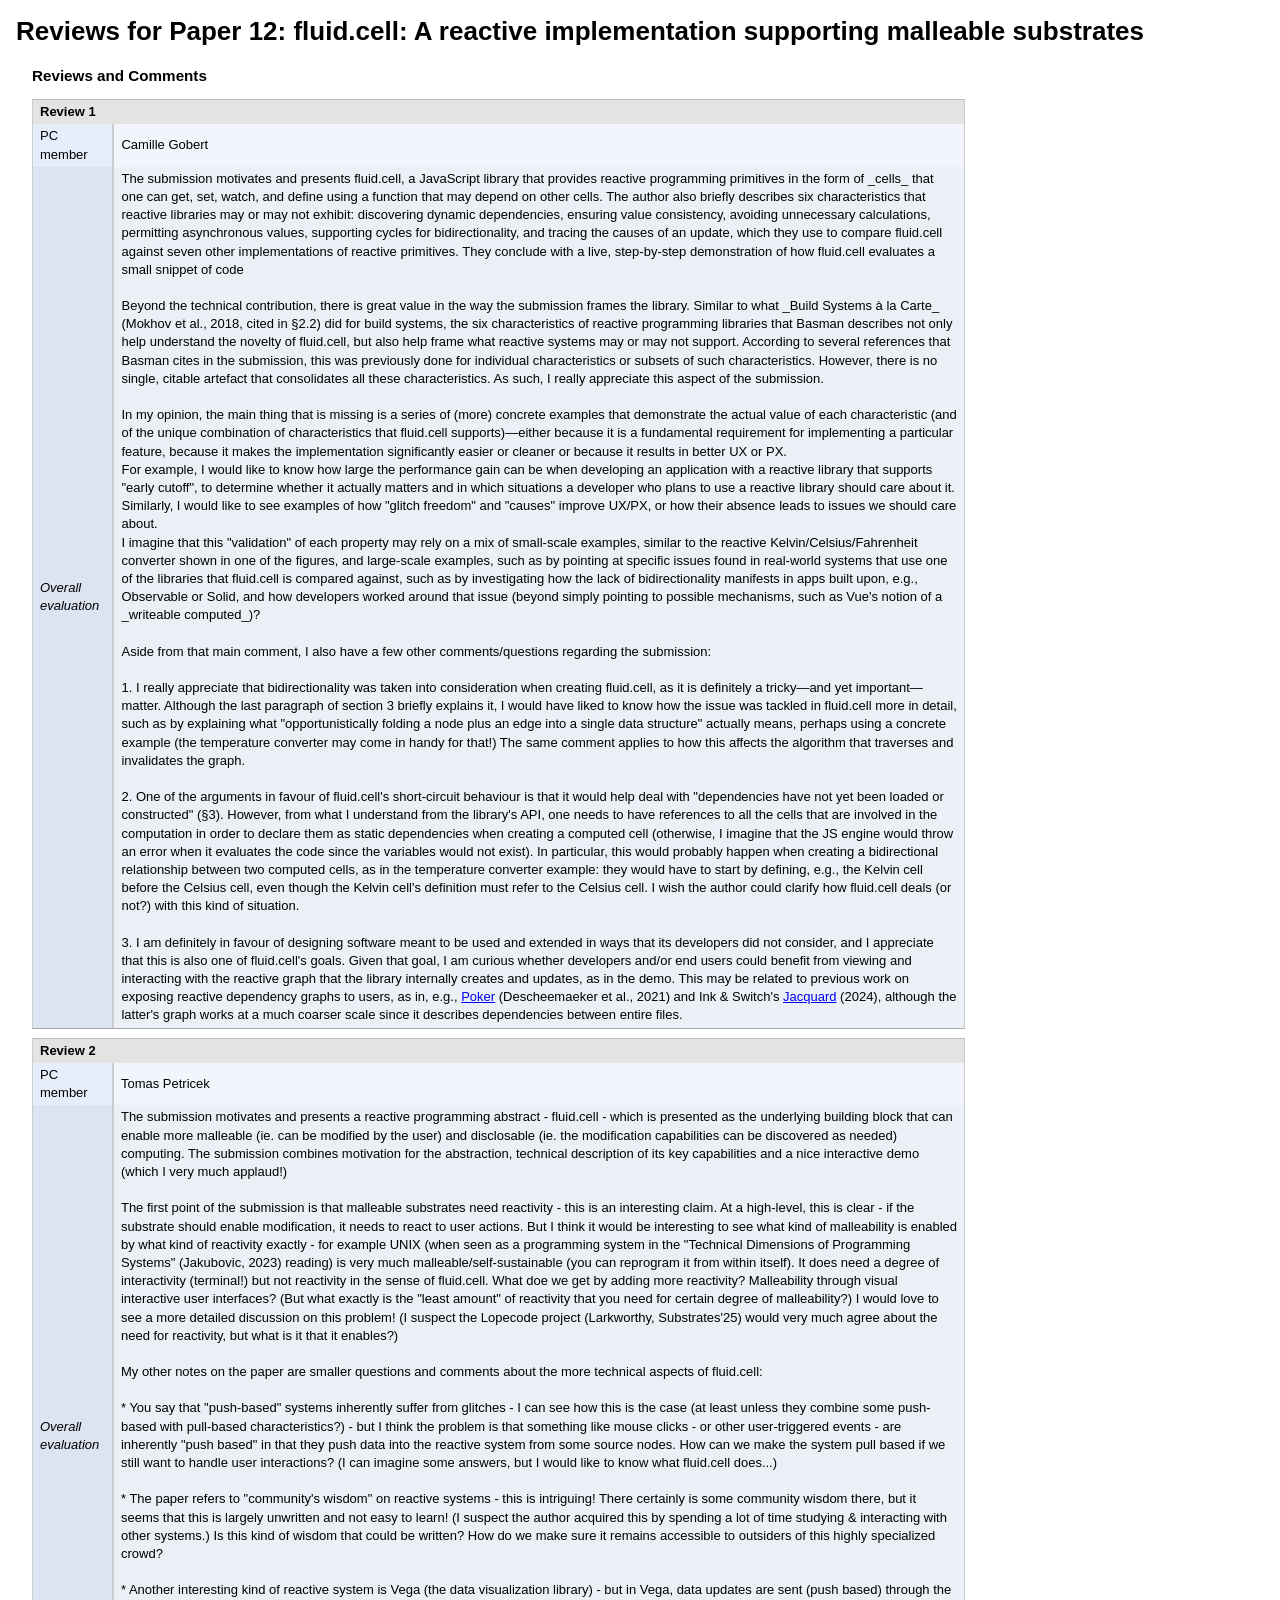
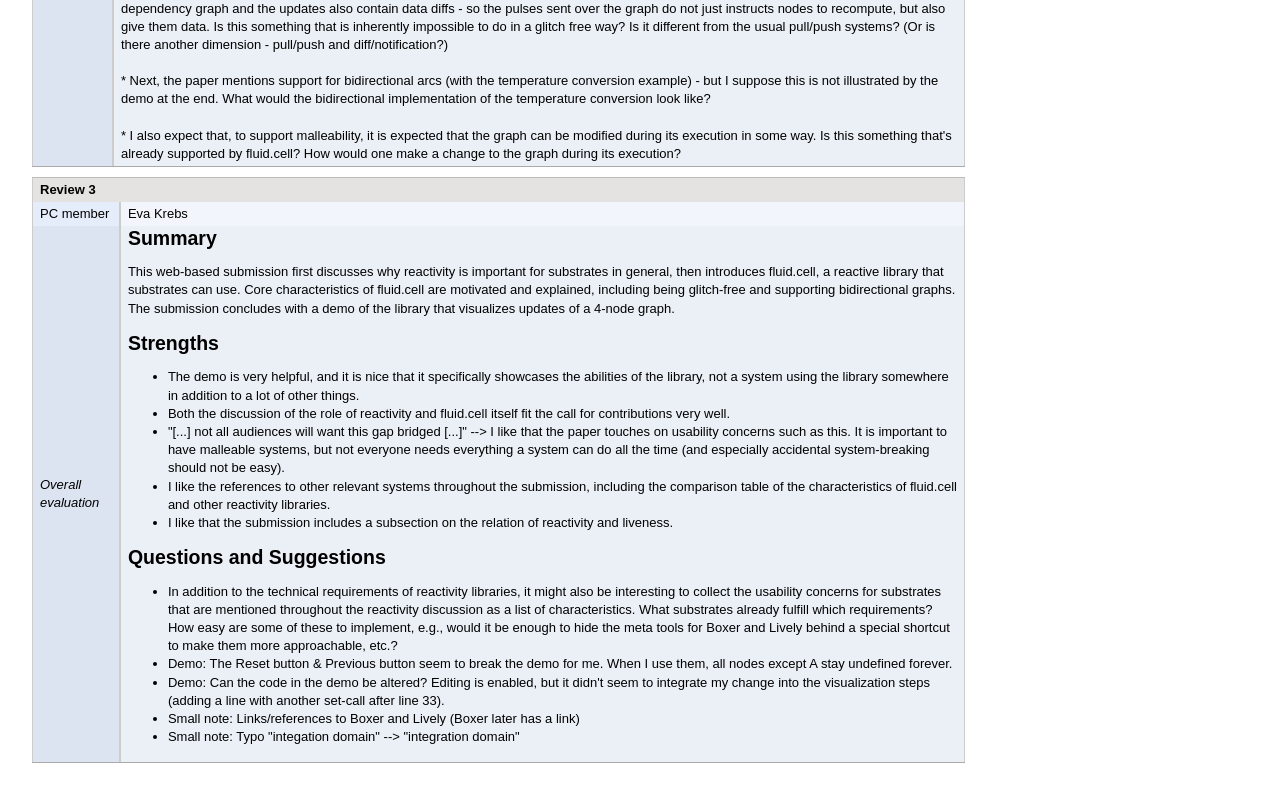
==== docs/2026/reviews/Paper 14 - reviews.html @ 2f42cd90 "Reimporting clean repository" ====
<html>
<!DOCTYPE html>
<html lang="en">
<head>
    <meta charset="UTF-8">
    <meta name="viewport" content="width=device-width, initial-scale=1.0">
    <link href="../../css/reviews.css" rel="stylesheet">
</head>

<title>Substrates 2026 - Proceedings</title>
<body>
<h1>Reviews for Paper 12: fluid.cell: A reactive implementation supporting malleable substrates</h1>

<div class="subcontent">
    <h3>Reviews and Comments</h3>
    <div style="clear: right"><a name="Review_12860486">
        <div class="ct_tbl">
            <table cellpadding="0" cellspacing="0" class="ct_table" id="ec:table11027"
                   style="border-bottom:solid #aaa 1px;border-top:solid #bbb 1px;max-width:700pt" data-header="false"
                   data-kind="new" data-uid="1878729005967340534">
                <tbody>
                <tr class="grey top bottom" data-ignore="1">
                    <td class="center" colspan="2"><b>Review 1</b></td>
                </tr>
                <tr class="blue">
                    <td>PC member</td>
                    <td class="value">Camille Gobert</td>
                </tr>
                <tr class="blue">
                    <td><i>Overall evaluation</i></td>
                    <td class="value">
                        The submission motivates and presents fluid.cell, a JavaScript library that provides reactive
                        programming primitives in the form of _cells_ that one can get, set, watch, and define using a
                        function that may depend on other cells. The author also briefly describes six characteristics
                        that reactive libraries may or may not exhibit: discovering dynamic dependencies, ensuring value
                        consistency, avoiding unnecessary calculations, permitting asynchronous values, supporting
                        cycles for bidirectionality, and tracing the causes of an update, which they use to compare
                        fluid.cell against seven other implementations of reactive primitives. They conclude with a
                        live, step-by-step demonstration of how fluid.cell evaluates a small snippet of code<br><br>Beyond
                        the technical contribution, there is great value in the way the submission frames the library.
                        Similar to what _Build Systems à la Carte_ (Mokhov et al., 2018, cited in §2.2) did for build
                        systems, the six characteristics of reactive programming libraries that Basman describes not
                        only help understand the novelty of fluid.cell, but also help frame what reactive systems may or
                        may not support. According to several references that Basman cites in the submission, this was
                        previously done for individual characteristics or subsets of such characteristics. However,
                        there is no single, citable artefact that consolidates all these characteristics. As such, I
                        really appreciate this aspect of the submission.<br><br>In my opinion, the main thing that is
                        missing is a series of (more) concrete examples that demonstrate the actual value of each
                        characteristic (and of the unique combination of characteristics that fluid.cell
                        supports)—either because it is a fundamental requirement for implementing a particular feature,
                        because it makes the implementation significantly easier or cleaner or because it results in
                        better UX or PX.<br>For example, I would like to know how large the performance gain can be when
                        developing an application with a reactive library that supports "early cutoff", to determine
                        whether it actually matters and in which situations a developer who plans to use a reactive
                        library should care about it.<br>Similarly, I would like to see examples of how "glitch freedom"
                        and "causes" improve UX/PX, or how their absence leads to issues we should care about.<br>I
                        imagine that this "validation" of each property may rely on a mix of small-scale examples,
                        similar to the reactive Kelvin/Celsius/Fahrenheit converter shown in one of the figures, and
                        large-scale examples, such as by pointing at specific issues found in real-world systems that
                        use one of the libraries that fluid.cell is compared against, such as by investigating how the
                        lack of bidirectionality manifests in apps built upon, e.g., Observable or Solid, and how
                        developers worked around that issue (beyond simply pointing to possible mechanisms, such as
                        Vue's notion of a _writeable computed_)?<br><br>Aside from that main comment, I also have a few
                        other comments/questions regarding the submission:<br><br>1. I really appreciate that
                        bidirectionality was taken into consideration when creating fluid.cell, as it is definitely a
                        tricky—and yet important—matter. Although the last paragraph of section 3 briefly explains it, I
                        would have liked to know how the issue was tackled in fluid.cell more in detail, such as by
                        explaining what "opportunistically folding a node plus an edge into a single data structure"
                        actually means, perhaps using a concrete example (the temperature converter may come in handy
                        for that!) The same comment applies to how this affects the algorithm that traverses and
                        invalidates the graph.<br><br>2. One of the arguments in favour of fluid.cell's short-circuit
                        behaviour is that it would help deal with "dependencies have not yet been loaded or constructed"
                        (§3). However, from what I understand from the library's API, one needs to have references to
                        all the cells that are involved in the computation in order to declare them as static
                        dependencies when creating a computed cell (otherwise, I imagine that the JS engine would throw
                        an error when it evaluates the code since the variables would not exist). In particular, this
                        would probably happen when creating a bidirectional relationship between two computed cells, as
                        in the temperature converter example: they would have to start by defining, e.g., the Kelvin
                        cell before the Celsius cell, even though the Kelvin cell's definition must refer to the Celsius
                        cell. I wish the author could clarify how fluid.cell deals (or not?) with this kind of
                        situation.<br><br>3. I am definitely in favour of designing software meant to be used and
                        extended in ways that its developers did not consider, and I appreciate that this is also one of
                        fluid.cell's goals. Given that goal, I am curious whether developers and/or end users could
                        benefit from viewing and interacting with the reactive graph that the library internally creates
                        and updates, as in the demo. This may be related to previous work on exposing reactive
                        dependency graphs to users, as in, e.g., <a href="https://doi.org/10.1145/3486605.3486785">Poker</a>
                        (Descheemaeker et al., 2021) and Ink &amp; Switch's <a href="https://inkandswitch.com/project/jacquard">Jacquard</a> (2024), although the latter's graph works at a much coarser scale
                        since it describes dependencies between entire files.
                    </td>
                </tr>
                </tbody>
            </table>
        </div>
    </a><a name="Review_12869346">
        <div class="ct_tbl">
            <table cellpadding="0" cellspacing="0" class="ct_table" id="ec:table11028"
                   style="border-bottom:solid #aaa 1px;border-top:solid #bbb 1px;max-width:700pt" data-header="false"
                   data-kind="new" data-uid="9693054975195697960">
                <tbody>
                <tr class="grey top bottom" data-ignore="1">
                    <td class="center" colspan="2"><b>Review 2</b></td>
                </tr>
                <tr class="blue">
                    <td>PC member</td>
                    <td class="value">Tomas Petricek</td>
                </tr>
                <tr class="blue">
                    <td><i>Overall evaluation</i></td>
                    <td class="value">
                        The submission motivates and presents a reactive programming abstract - fluid.cell - which is
                        presented as the underlying building block that can enable more malleable (ie. can be modified
                        by the user) and disclosable (ie. the modification capabilities can be discovered as needed)
                        computing. The submission combines motivation for the abstraction, technical description of its
                        key capabilities and a nice interactive demo (which I very much applaud!)<br><br>The first point
                        of the submission is that malleable substrates need reactivity - this is an interesting claim.
                        At a high-level, this is clear - if the substrate should enable modification, it needs to react
                        to user actions. But I think it would be interesting to see what kind of malleability is enabled
                        by what kind of reactivity exactly - for example UNIX (when seen as a programming system in the
                        "Technical Dimensions of Programming Systems" (Jakubovic, 2023) reading) is very much
                        malleable/self-sustainable (you can reprogram it from within itself). It does need a degree of
                        interactivity (terminal!) but not reactivity in the sense of fluid.cell. What doe we get by
                        adding more reactivity? Malleability through visual interactive user interfaces? (But what
                        exactly is the "least amount" of reactivity that you need for certain degree of malleability?) I
                        would love to see a more detailed discussion on this problem! (I suspect the Lopecode project
                        (Larkworthy, Substrates'25) would very much agree about the need for reactivity, but what is it
                        that it enables?)<br><br>My other notes on the paper are smaller questions and comments about
                        the more technical aspects of fluid.cell:<br><br>* You say that "push-based" systems inherently
                        suffer from glitches - I can see how this is the case (at least unless they combine some
                        push-based with pull-based characteristics?) - but I think the problem is that something like
                        mouse clicks - or other user-triggered events - are inherently "push based" in that they push
                        data into the reactive system from some source nodes. How can we make the system pull based if
                        we still want to handle user interactions? (I can imagine some answers, but I would like to know
                        what fluid.cell does...)<br><br>* The paper refers to "community's wisdom" on reactive systems -
                        this is intriguing! There certainly is some community wisdom there, but it seems that this is
                        largely unwritten and not easy to learn! (I suspect the author acquired this by spending a lot
                        of time studying &amp; interacting with other systems.) Is this kind of wisdom that could be
                        written? How do we make sure it remains accessible to outsiders of this highly specialized
                        crowd?<br><br>* Another interesting kind of reactive system is Vega (the data visualization
                        library) - but in Vega, data updates are sent (push based) through the dependency graph and the
                        updates also contain data diffs - so the pulses sent over the graph do not just instructs nodes
                        to recompute, but also give them data. Is this something that is inherently impossible to do in
                        a glitch free way? Is it different from the usual pull/push systems? (Or is there another
                        dimension - pull/push and diff/notification?)<br><br>* Next, the paper mentions support for
                        bidirectional arcs (with the temperature conversion example) - but I suppose this is not
                        illustrated by the demo at the end. What would the bidirectional implementation of the
                        temperature conversion look like?<br><br>* I also expect that, to support malleability, it is
                        expected that the graph can be modified during its execution in some way. Is this something
                        that's already supported by fluid.cell? How would one make a change to the graph during its
                        execution?
                    </td>
                </tr>
                </tbody>
            </table>
        </div>
    </a><a name="Review_12875048">
        <div class="ct_tbl">
            <table cellpadding="0" cellspacing="0" class="ct_table" id="ec:table11029"
                   style="border-bottom:solid #aaa 1px;border-top:solid #bbb 1px;max-width:700pt" data-header="false"
                   data-kind="new" data-uid="17248985441199500206">
                <tbody>
                <tr class="grey top bottom" data-ignore="1">
                    <td class="center" colspan="2"><b>Review 3</b></td>
                </tr>
                <tr class="blue">
                    <td>PC member</td>
                    <td class="value">Eva Krebs</td>
                </tr>
                <tr class="blue">
                    <td><i>Overall evaluation</i></td>
                    <td class="value">
                        <h2>Summary</h2>
                        <p>This web-based submission first discusses why reactivity is important for substrates in
                            general, then introduces fluid.cell, a reactive library that substrates can use. Core
                            characteristics of fluid.cell are motivated and explained, including being glitch-free
                            and supporting bidirectional graphs. The submission concludes with a demo of the library
                            that visualizes updates of a 4-node graph.</p>
                        <h2>Strengths</h2>
                        <ul>
                            <li>The demo is very helpful, and it is nice that it specifically showcases the
                                abilities of the library, not a system using the library somewhere in addition to a
                                lot of other things.
                            </li>
                            <li>Both the discussion of the role of reactivity and fluid.cell itself fit the call for
                                contributions very well.
                            </li>
                            <li>"[...] not all audiences will want this gap bridged [...]" --&gt; I like that the
                                paper touches on usability concerns such as this. It is important to have malleable
                                systems, but not everyone needs everything a system can do all the time (and
                                especially accidental system-breaking should not be easy).
                            </li>
                            <li>I like the references to other relevant systems throughout the submission, including
                                the comparison table of the characteristics of fluid.cell and other reactivity
                                libraries.
                            </li>
                            <li>I like that the submission includes a subsection on the relation of reactivity and
                                liveness.
                            </li>
                        </ul>
                        <h2>Questions and Suggestions</h2>
                        <ul>
                            <li>In addition to the technical requirements of reactivity libraries, it might also be
                                interesting to collect the usability concerns for substrates that are mentioned
                                throughout the reactivity discussion as a list of characteristics. What substrates
                                already fulfill which requirements? How easy are some of these to implement, e.g.,
                                would it be enough to hide the meta tools for Boxer and Lively behind a special
                                shortcut to make them more approachable, etc.?
                            </li>
                            <li>Demo: The Reset button &amp; Previous button seem to break the demo for me. When I
                                use them, all nodes except A stay undefined forever.
                            </li>
                            <li>Demo: Can the code in the demo be altered? Editing is enabled, but it didn't seem to
                                integrate my change into the visualization steps (adding a line with another
                                set-call after line 33).
                            </li>
                            <li>Small note: Links/references to Boxer and Lively (Boxer later has a link)</li>
                            <li>Small note: Typo "integation domain" --&gt; "integration domain"</li>
                        </ul>
                    </td>
                </tr>
                </tbody>
            </table>
        </div>
    </a>
</div>
</div>
</body>
</html>
---- docs/css/reviews.css ----
body {
    padding: 0px;
    margin: 0px;
    font-size: 13px;
    font-family: Verdana, Arial, Helvetica, sans-serif;
    background: #fff;
}

table {
    font-size: inherit;
    line-height: inherit;
}


h1 {
    margin: 1rem;
}

.subcontent {
    margin: 15pt 4pt 20pt 32px;
}

.ct_tbl {
    font: 100%/1.4em "Lucida Grande", Verdana, Arial, Helvetica, sans-serif;
}


.ct_tbl, .set_tbl {
    color: #333;
    margin: 7pt auto;
    padding: 0;
}

.ct_table td {
    padding: 3px 7px;
    border-right: solid #ccc 1px;
    border-left: solid #ccc 1px;
    color: #000;
}

.blue {
    color: blue;
}

.grey {
    color: #808080;
}

tr:nth-child(even).blue {
    background-color: #e5edfa;
}

tr:nth-child(odd).blue {
    background-color: #dce4f2;
}

tr:nth-child(even).blue .value {
    background-color: #f2f6fc;
}

tr:nth-child(odd).blue .value {
    background-color: #ebf0f7;
}

tr:nth-child(odd).grey {
    background-color: #e4e3e2;
}

tr.top {
    border-top: 1px solid #ccc;
}
tr.bottom {
    border-bottom: 1px solid #ccc;
}
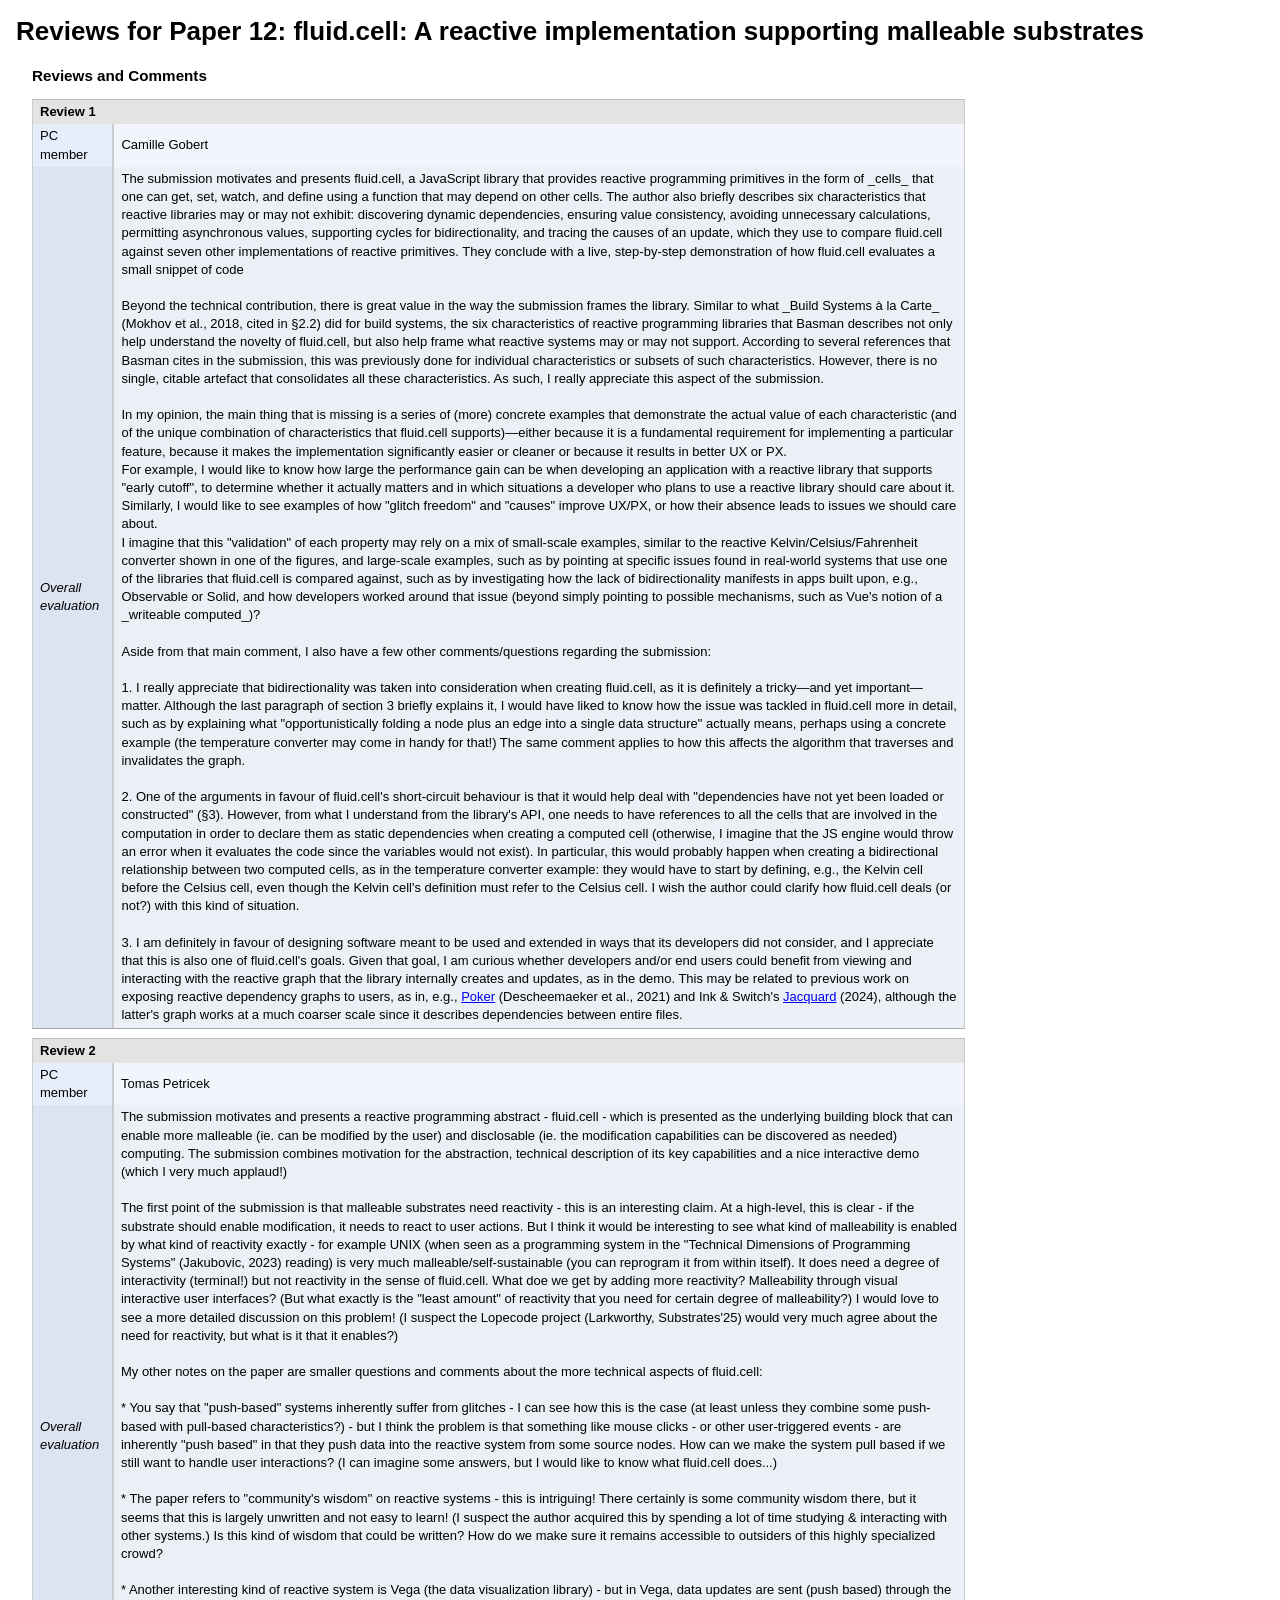
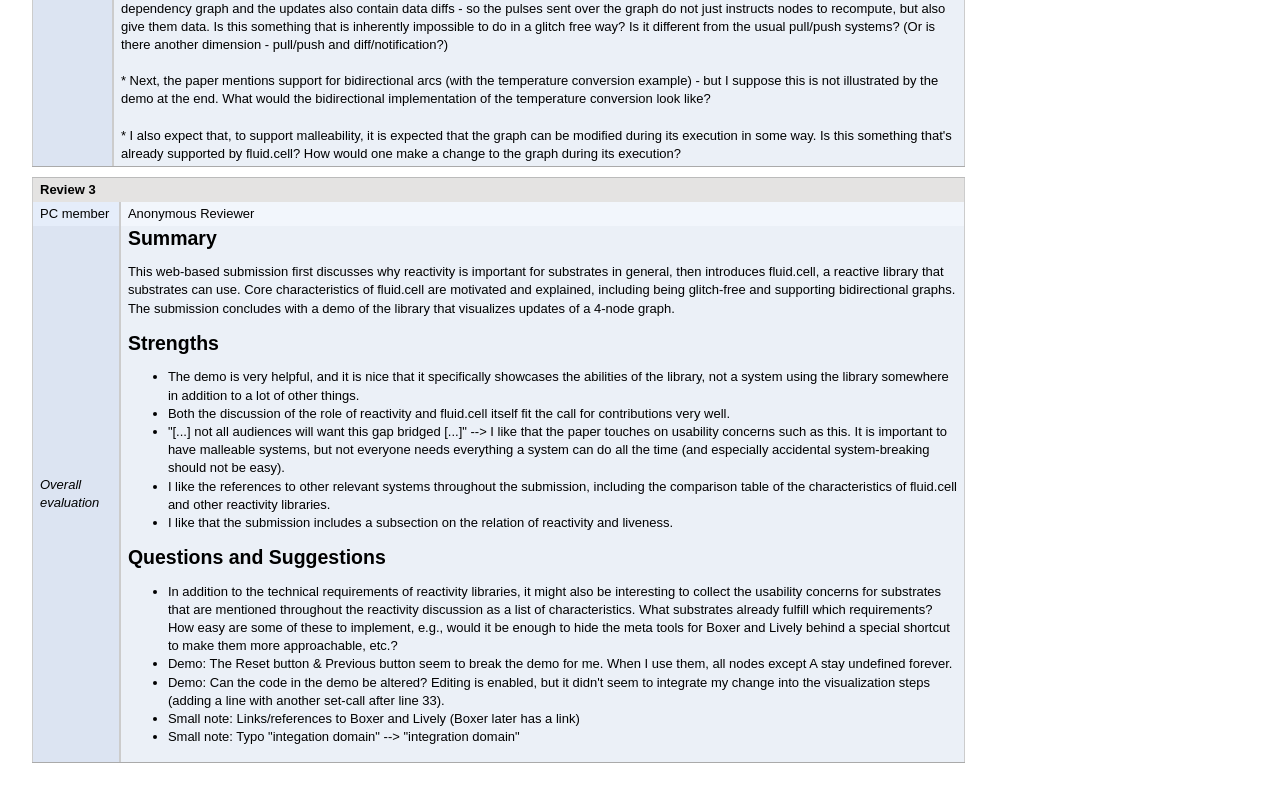
==== commit 1bcb28a5: "Anonymising reviewers" ====
--- a/docs/2026/reviews/Paper 14 - reviews.html
+++ b/docs/2026/reviews/Paper 14 - reviews.html
@@ -163,7 +163,7 @@
                 </tr>
                 <tr class="blue">
                     <td>PC member</td>
-                    <td class="value">Eva Krebs</td>
+                    <td class="value">Anonymous Reviewer</td>
                 </tr>
                 <tr class="blue">
                     <td><i>Overall evaluation</i></td>
